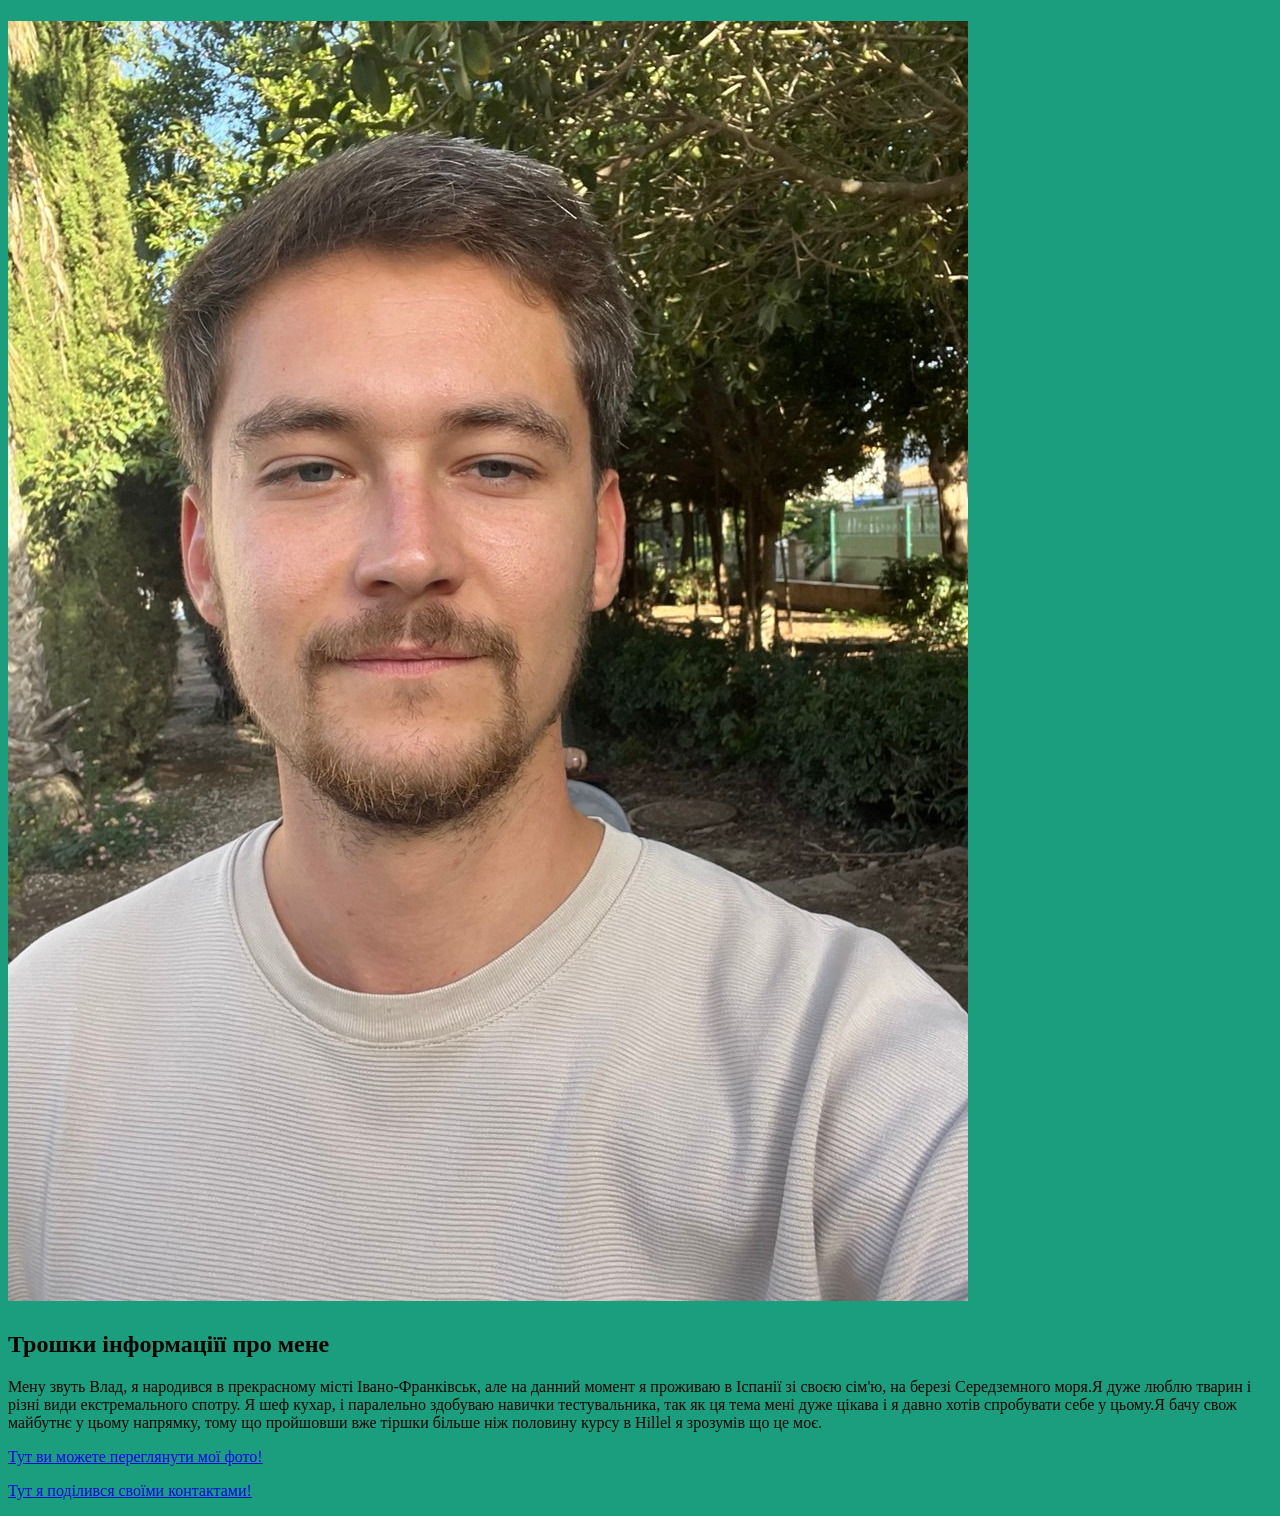
==== index.html @ 1357240c "add files" ====
<!DOCTYPE html>
<html>
<body>
<style>

body {
background-color: #1a9e7d;
}

</style>

<h1><img src="photo/photo1.jpg" alt="photo"></h1>
<h2>Трошки інформаціїї про мене</h2>

<p>Мену звуть Влад, я народився в прекрасному місті Івано-Франківськ, але на данний момент я проживаю в Іспанії зі своєю сім'ю, на березі Середземного моря.Я дуже люблю тварин і різні види екстремального спотру.
Я шеф кухар, і паралельно здобуваю навички тестувальника, так як ця тема мені дуже цікава і я давно хотів спробувати себе у цьому.Я бачу свож майбутнє у цьому напрямку, тому що пройшовши вже тіршки більше ніж половину курсу в Hillel я зрозумів що це моє.</p>


<p><a href="pages/gallery.html">Тут ви можете переглянути мої фото!</a></p>

<p><a href="pages/contact.html">Тут я поділився своїми контактами!</a></p>



</body>
</html>
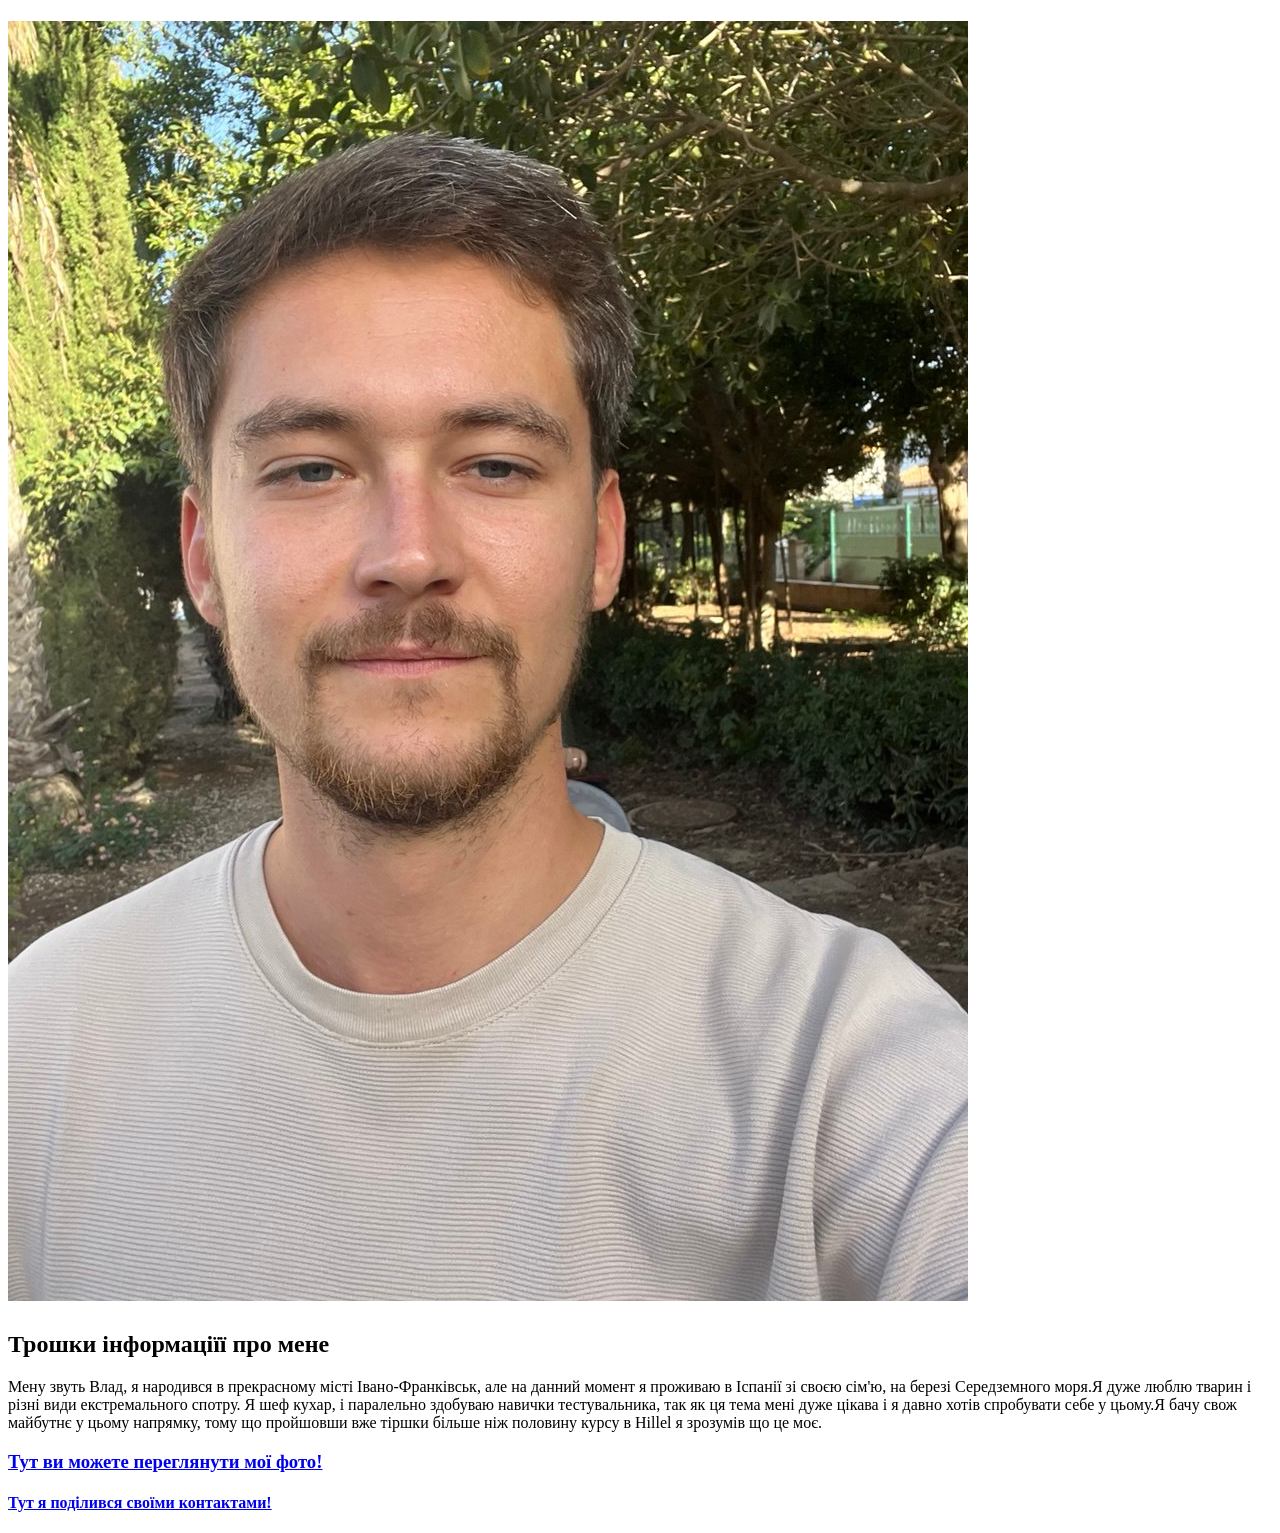
==== commit dc6c4f35: "change files" ====
--- a/index.html
+++ b/index.html
@@ -1,24 +1,21 @@
 <!DOCTYPE html>
 <html>
+    <head>
+        <link rel="stylesheet" href="style.css">
+    </head>
 <body>
-<style>
 
-body {
-background-color: #1a9e7d;
-}
-
-</style>
 
 <h1><img src="photo/photo1.jpg" alt="photo"></h1>
 <h2>Трошки інформаціїї про мене</h2>
 
-<p>Мену звуть Влад, я народився в прекрасному місті Івано-Франківськ, але на данний момент я проживаю в Іспанії зі своєю сім'ю, на березі Середземного моря.Я дуже люблю тварин і різні види екстремального спотру.
-Я шеф кухар, і паралельно здобуваю навички тестувальника, так як ця тема мені дуже цікава і я давно хотів спробувати себе у цьому.Я бачу свож майбутнє у цьому напрямку, тому що пройшовши вже тіршки більше ніж половину курсу в Hillel я зрозумів що це моє.</p>
+<p1>Мену звуть Влад, я народився в прекрасному місті Івано-Франківськ, але на данний момент я проживаю в Іспанії зі своєю сім'ю, на березі Середземного моря.Я дуже люблю тварин і різні види екстремального спотру.
+Я шеф кухар, і паралельно здобуваю навички тестувальника, так як ця тема мені дуже цікава і я давно хотів спробувати себе у цьому.Я бачу свож майбутнє у цьому напрямку, тому що пройшовши вже тіршки більше ніж половину курсу в Hillel я зрозумів що це моє.</p1>
 
 
-<p><a href="pages/gallery.html">Тут ви можете переглянути мої фото!</a></p>
+<h3><a href="pages/gallery.html">Тут ви можете переглянути мої фото!</a></h3>
 
-<p><a href="pages/contact.html">Тут я поділився своїми контактами!</a></p>
+<h4><a href="pages/contact.html">Тут я поділився своїми контактами!</a></h4>
 
 
 
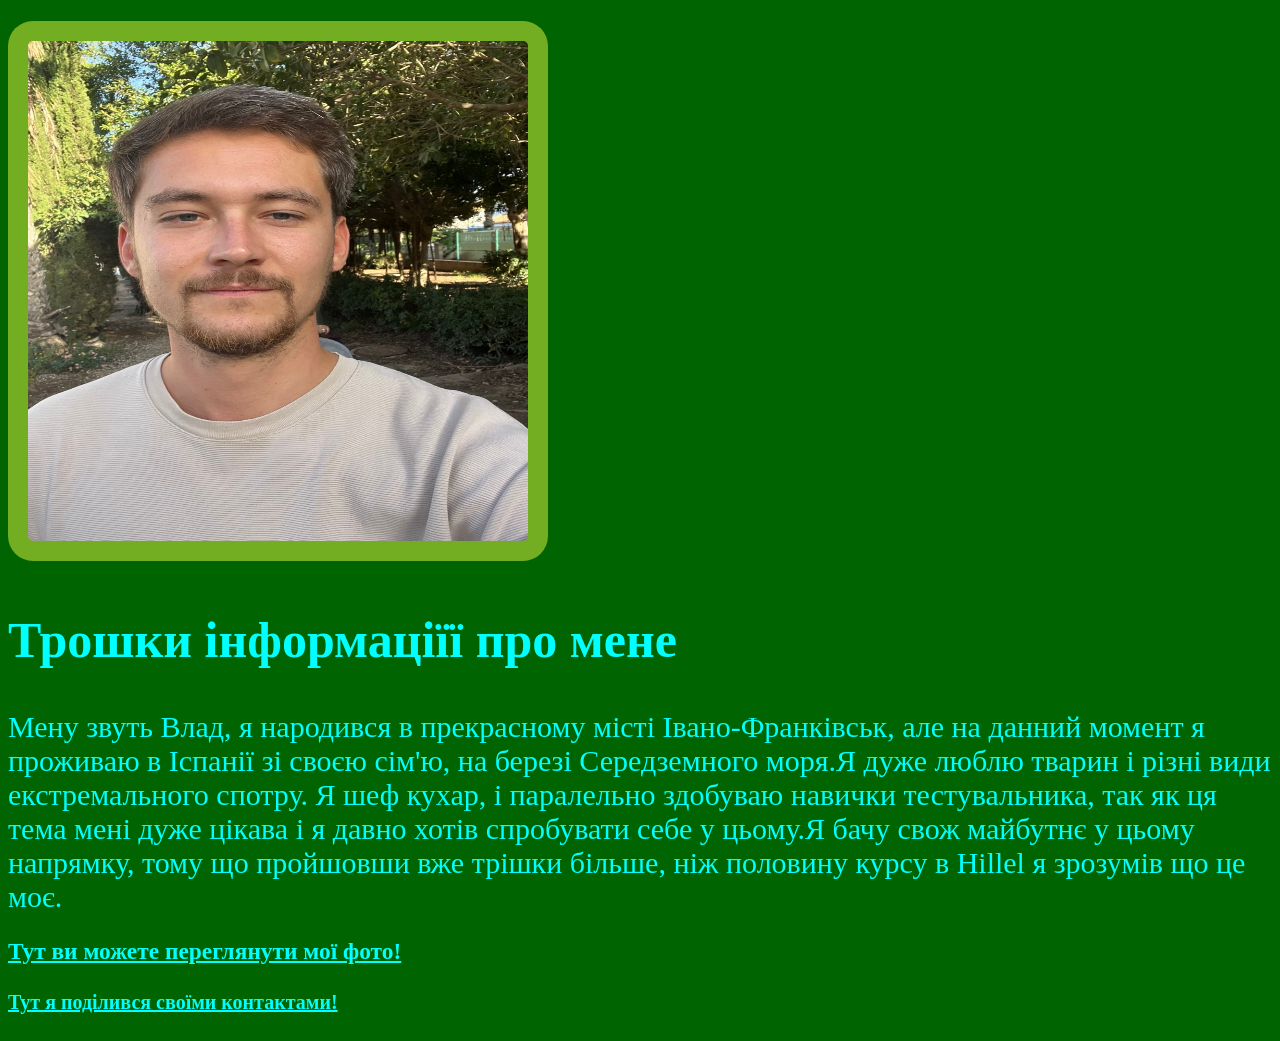
==== commit da94a63b: "add all" ====
--- a/index.html
+++ b/index.html
@@ -3,20 +3,24 @@
     <head>
         <link rel="stylesheet" href="style.css">
     </head>
+
 <body>
 
+<div class="img">
+<h1><img src="photo/photo1.jpg" alt="photo"></h1>
+</div>
 
-<h1><img src="photo/photo1.jpg" alt="photo"></h1>
+
 <h2>Трошки інформаціїї про мене</h2>
 
 <p1>Мену звуть Влад, я народився в прекрасному місті Івано-Франківськ, але на данний момент я проживаю в Іспанії зі своєю сім'ю, на березі Середземного моря.Я дуже люблю тварин і різні види екстремального спотру.
-Я шеф кухар, і паралельно здобуваю навички тестувальника, так як ця тема мені дуже цікава і я давно хотів спробувати себе у цьому.Я бачу свож майбутнє у цьому напрямку, тому що пройшовши вже тіршки більше ніж половину курсу в Hillel я зрозумів що це моє.</p1>
+Я шеф кухар, і паралельно здобуваю навички тестувальника, так як ця тема мені дуже цікава і я давно хотів спробувати себе у цьому.Я бачу свож майбутнє у цьому напрямку, тому що пройшовши вже трішки більше, ніж половину курсу в Hillel я зрозумів що це моє.</p1>
 
-
+<div class="testlink">
 <h3><a href="pages/gallery.html">Тут ви можете переглянути мої фото!</a></h3>
 
 <h4><a href="pages/contact.html">Тут я поділився своїми контактами!</a></h4>
-
+</div>
 
 
 </body>
--- a/style.css
+++ b/style.css
@@ -0,0 +1,32 @@
+body {
+    background-color: darkgreen;
+  }
+  
+  h2 {
+    color: aqua;
+    font-size: 50px;
+  }
+
+  p1 { 
+color: aqua;
+font-size: 30px;
+  }
+
+
+
+  img {
+    border-radius: 25px;
+  background: #73AD21;
+  padding: 20px;
+  width: 500px;
+  height: 500px;
+  }
+
+  .testlink{
+    font-size: 20px;
+    color: aquamarine;
+  }
+
+  a{ 
+    color:aqua
+  }
